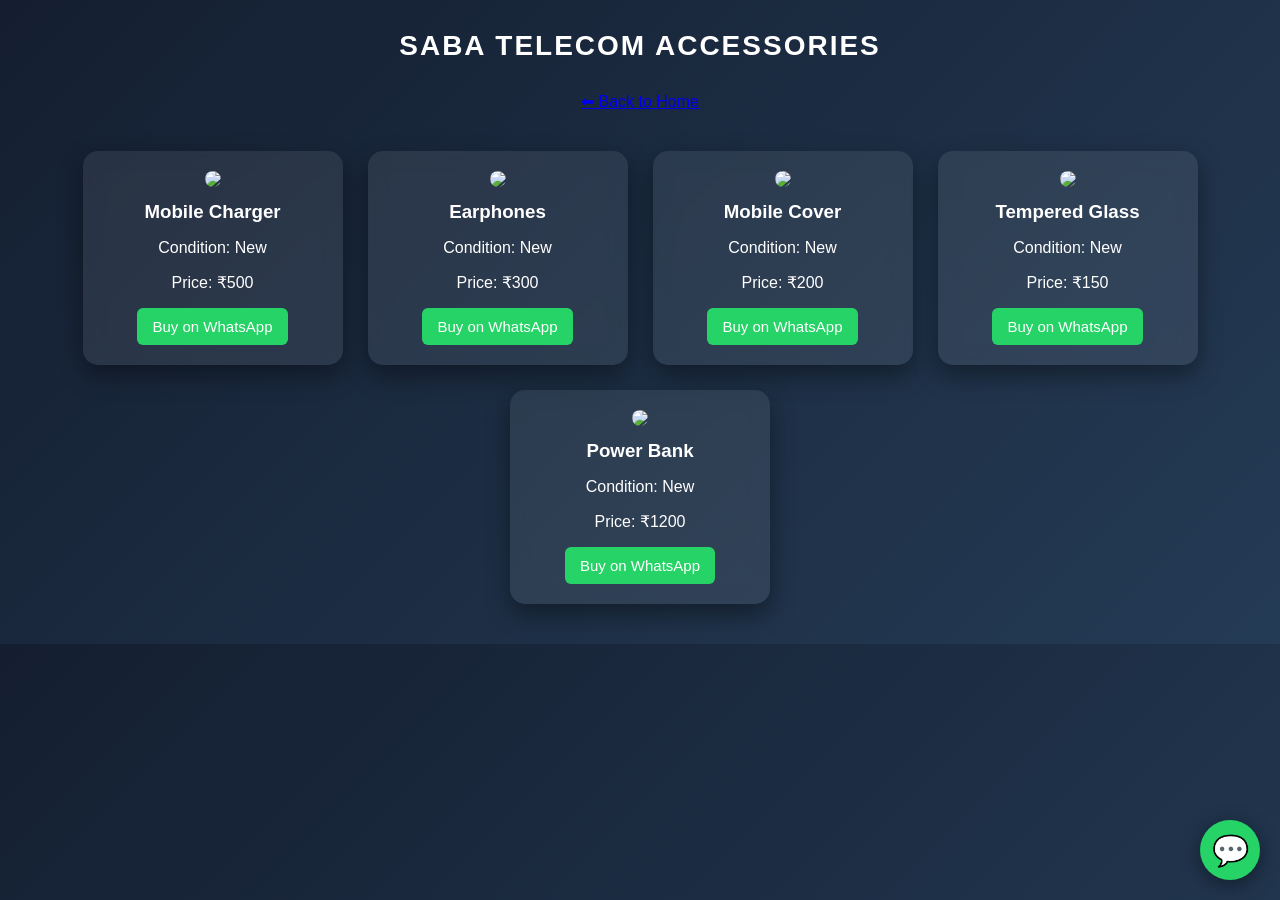
==== accessories.html @ 9b1b6600 "Add files via upload" ====
<!DOCTYPE html>
<html lang="en">

<head>
<meta charset="UTF-8">
<meta name="viewport" content="width=device-width, initial-scale=1.0">

<title>SABA MOBILE - Accessories</title>

<style>

body{
font-family:Arial;
margin:0;
background:linear-gradient(135deg,#141e30,#243b55);
color:white;
text-align:center;
}

/* HEADER */

header{
padding:30px;
font-size:28px;
font-weight:bold;
letter-spacing:2px;
}

/* PRODUCT GRID */

.products{
display:flex;
flex-wrap:wrap;
justify-content:center;
gap:25px;
padding:40px;
}

/* PRODUCT CARD */

.product{
background:rgba(255,255,255,0.08);
backdrop-filter:blur(10px);
border-radius:15px;
padding:20px;
width:220px;
transition:0.4s;
box-shadow:0 10px 25px rgba(0,0,0,0.4);
}

.product:hover{
transform:translateY(-10px) scale(1.03);
box-shadow:0 20px 40px rgba(0,0,0,0.6);
}

/* PRODUCT IMAGE */

.product img{
width:100%;
border-radius:10px;
transition:0.4s;
}

.product:hover img{
transform:scale(1.08);
}

/* TEXT */

h3{
margin:10px 0;
}

/* BUTTON */

button{
background:#25D366;
border:none;
padding:10px 15px;
color:white;
border-radius:6px;
cursor:pointer;
font-size:15px;
transition:0.3s;
}

button:hover{
background:#1ebe5d;
transform:scale(1.05);
}

/* FLOATING WHATSAPP */

.whatsapp{
position:fixed;
bottom:20px;
right:20px;
background:#25D366;
width:60px;
height:60px;
border-radius:50%;
display:flex;
justify-content:center;
align-items:center;
font-size:30px;
color:white;
text-decoration:none;
box-shadow:0 5px 20px rgba(0,0,0,0.4);
animation:float 2s infinite ease-in-out;
}

@keyframes float{
0%{transform:translateY(0);}
50%{transform:translateY(-8px);}
100%{transform:translateY(0);}
}

</style>

</head>

<body>

<header>
SABA TELECOM ACCESSORIES
</header>

<a href="index.html" class="home-btn">⬅ Back to Home</a>

<div class="products">

<div class="product">
<img src="charger.jpg">
<h3>Mobile Charger</h3>
<p>Condition: New</p>
<p>Price: ₹500</p>
<button onclick="buy('Mobile Charger')">Buy on WhatsApp</button>
</div>

<div class="product">
<img src="earphones.jpg">
<h3>Earphones</h3>
<p>Condition: New</p>
<p>Price: ₹300</p>
<button onclick="buy('Earphones')">Buy on WhatsApp</button>
</div>

<div class="product">
<img src="cover.jpg">
<h3>Mobile Cover</h3>
<p>Condition: New</p>
<p>Price: ₹200</p>
<button onclick="buy('Mobile Cover')">Buy on WhatsApp</button>
</div>

<div class="product">
<img src="tempered.jpg">
<h3>Tempered Glass</h3>
<p>Condition: New</p>
<p>Price: ₹150</p>
<button onclick="buy('Tempered Glass')">Buy on WhatsApp</button>
</div>

<div class="product">
<img src="powerbank.jpg">
<h3>Power Bank</h3>
<p>Condition: New</p>
<p>Price: ₹1200</p>
<button onclick="buy('Power Bank')">Buy on WhatsApp</button>
</div>

</div>

<a class="whatsapp" href="https://wa.me/919978256555" target="_blank">
💬
</a>

<script>

function buy(product){

let phone="919978256555";

let message="Hello, I want to buy " + product;

let url="https://wa.me/"+phone+"?text="+encodeURIComponent(message);

window.open(url);

}

</script>

</body>
</html>
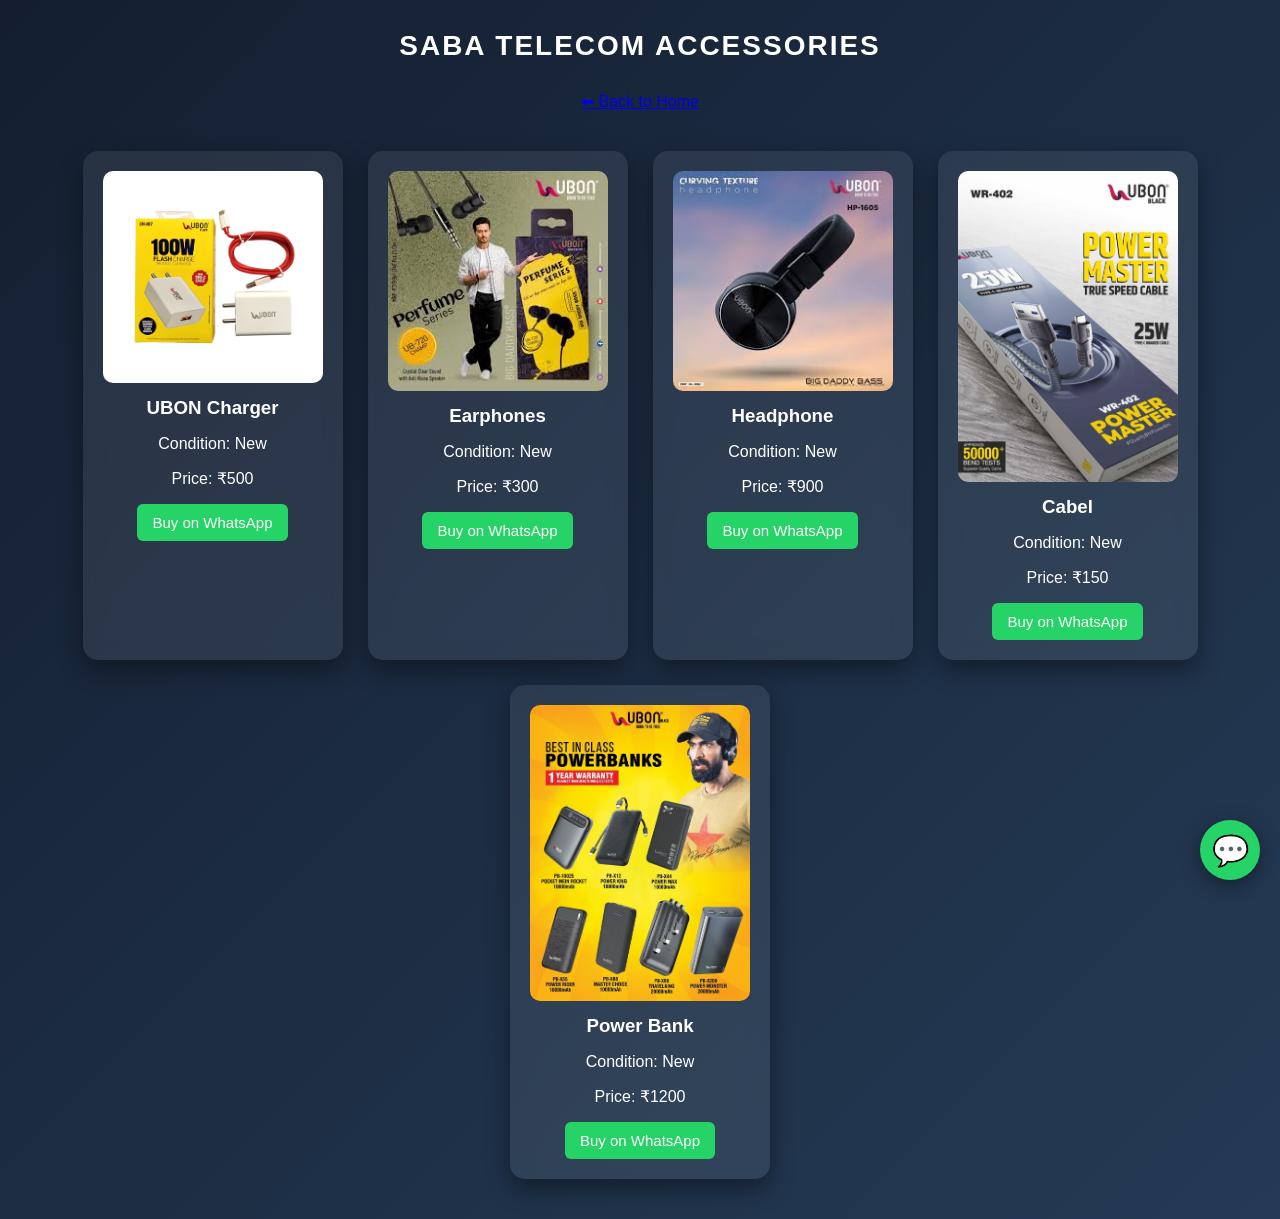
==== commit e427f86a: "Add files via upload" ====
--- a/accessories.html
+++ b/accessories.html
@@ -2,6 +2,7 @@
 <html lang="en">
 
 <head>
+
 <meta charset="UTF-8">
 <meta name="viewport" content="width=device-width, initial-scale=1.0">
 
@@ -130,15 +131,15 @@
 <div class="products">
 
 <div class="product">
-<img src="charger.jpg">
-<h3>Mobile Charger</h3>
+<img src="UBON 100W charger.png">
+<h3>UBON Charger</h3>
 <p>Condition: New</p>
 <p>Price: ₹500</p>
-<button onclick="buy('Mobile Charger')">Buy on WhatsApp</button>
+<button onclick="buy('UBON Charger')">Buy on WhatsApp</button>
 </div>
 
 <div class="product">
-<img src="earphones.jpg">
+<img src="earphone.jpg">
 <h3>Earphones</h3>
 <p>Condition: New</p>
 <p>Price: ₹300</p>
@@ -146,19 +147,19 @@
 </div>
 
 <div class="product">
-<img src="cover.jpg">
-<h3>Mobile Cover</h3>
+<img src="headphone.jpg">
+<h3>Headphone</h3>
 <p>Condition: New</p>
-<p>Price: ₹200</p>
-<button onclick="buy('Mobile Cover')">Buy on WhatsApp</button>
+<p>Price: ₹900</p>
+<button onclick="buy('Headphoner')">Buy on WhatsApp</button>
 </div>
 
 <div class="product">
-<img src="tempered.jpg">
-<h3>Tempered Glass</h3>
+<img src="cabel.jpg">
+<h3>Cabel</h3>
 <p>Condition: New</p>
 <p>Price: ₹150</p>
-<button onclick="buy('Tempered Glass')">Buy on WhatsApp</button>
+<button onclick="buy('Cabel')">Buy on WhatsApp</button>
 </div>
 
 <div class="product">
